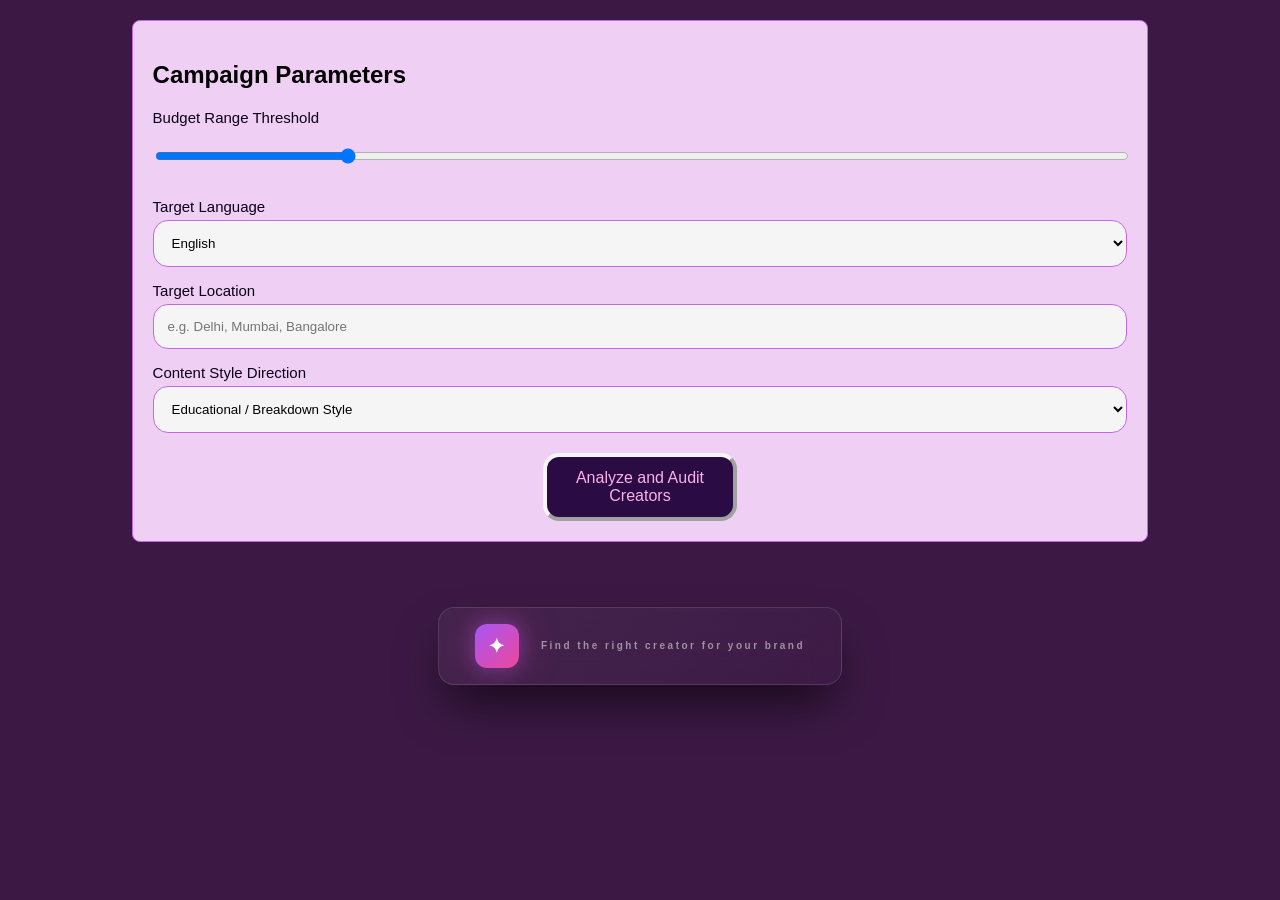
==== campaign.html @ e8793ec0 "Add files via upload" ====
<!DOCTYPE html>
<html lang="en">
<head>
    <meta charset="UTF-8">
    <meta name="viewport" content="width=device-width, initial-scale=1.0">
    <title >Campaign Parameters</title>
    <link rel="stylesheet" href="style.css">
</head>
<body>
    <div class="container">
        <section class="parameters">
            <h2 style="color: black;"> Campaign Parameters </h2>
            <form id="form">
                <div class="group">
                    <label>Budget Range Threshold</label>
                    <input type="range" class="slider" min="1000" max="50000" step="1000" value="10000">
                </div>
                <div class="group">
                    <label>Target Language</label>
                    <select class="select">
                        <option>English</option>
                        <option>Hindi</option>
                        <option>Hinglish</option>
                        <option>Regional</option>
                    </select>
                </div>
                <div class="group">
                    <label>Target Location</label>
                    <input type="text" class="input" placeholder="e.g. Delhi, Mumbai, Bangalore">
                </div>
                <div class="group">
                    <label>Content Style Direction</label>
                    <select id="style-select" class="select">
                        <option value="educational">Educational / Breakdown Style</option>
                        <option value="lifestyle">Lifestyle / Vlogs</option>
                        <option value="aesthetic">Aesthetic / Cinematic</option>
                    </select>
                </div>
                <button type="button" id="analyze" class="btn-main">Analyze and Audit Creators</button>
            </form>
        </section>
    </div>
    <!-- Cyber-Premium VouchAI Theme Badge -->
<div class="metric-container">
    <div class="metric-card">
        <div class="glow-border"></div>
        <div class="pulse-ring"></div>
        <div class="card-content">
            <span class="trend-icon">✦</span>
            <div class="text-group">
                <span class="label">Find  the right creator for your brand</span>
                
            </div>
        </div>
    </div>
</div>
    <script src="page2.js"></script>
</body>
</html>
---- style.css ----
:root {
    --bg: #3b1944;
    --card: #f0cff4;
    --border: #c567e7;
    --text: #1d0417;
    --primary: #401d71;
    --success: #22c55e;
    --warning: #eab308;
    --danger: #ef4444;
}

body {
    margin: 0;
    font-family: sans-serif;
    background-color: var(--bg);
    color: var(--text);
    padding: 20px;
}

.container {
    width:82%;
    margin: 0 auto;
    color: #d1c2f2;
    
    
    
             
}
    


.header, .parameters, .board, .details {
    background-color: var(--card);
    border: 1px solid var(--border);
    border-radius: 8px;
    padding: 20px;
    margin-bottom: 20px;
}

.header {
    display: grid;
    grid-template-columns: 1fr 1fr;
    gap: 40px;
}

.group {
    margin-bottom: 15px;
}

label {
    display: block;
    margin-bottom: 5px;
    font-size: 15px;
    color: #090117;
    font-family:Arial, Helvetica, sans-serif;
    font-weight: 500;
}

.input, .select, .slider {
    width: 100%;
    padding: 14px;
    background-color:whitesmoke;
    border: 1px solid var(--border);
    color:black;
    border-radius: 15px;
    box-sizing: border-box;
}

.verify-box {
    display: flex;
    gap: 10px;
}

.btn-verify, .btn-main, .toggle {
    background-color:rgb(43, 11, 67);
    color:rgb(251, 178, 232);
    
    padding: 10px 15px;
    border-radius: 16px;
    cursor: pointer;
    border-color: whitesmoke;
    border-width:4px;
}

.btn-main {
    width: 20%;
    font-size: 16px;
    padding: 12px;
    margin:20px auto 0 auto;
    display: block;
    transition: all 0.2s ease;
    
}

.alert {
    margin-top: 10px;
    padding: 8px;
    background-color: rgba(34, 197, 94, 0.2);
    border: 1px solid var(--success);
    color: var(--success);
    border-radius: 4px;
    font-size: 14px;
}

.hidden {
    display: none !important;
}

.grid {
    display: grid;
    grid-template-columns: repeat(auto-fill, minmax(220px, 1fr));
    gap: 20px;
    background-color: #d9b3ef;
}

.card {
    background-color: var(--bg);
    border: 1px solid var(--border);
    border-radius: 6px;
    padding: 15px;
    cursor: pointer;
}

.badge {
    display: inline-block;
    padding: 4px 8px;
    border-radius: 4px;
    font-size: 12px;
    font-weight: bold;
}

.badge-green { background-color: var(--success); color: #fff; }
.badge-yellow { background-color: var(--warning); color: #000; }
.badge-red { background-color: var(--danger); color: #fff; }

.details {
    display: grid;
    grid-template-columns: 1fr 1fr;
    gap: 40px;
}

.toggles {
    display: flex;
    gap: 10px;
    margin-bottom: 20px;
}

.toggle {
    background-color: var(--bg);
    border: 1px solid var(--border);
}

.toggle.active {
    background-color: var(--primary);
}

.phone {
    border: 12px solid #334155;
    border-radius: 24px;
    padding: 15px;
    background-color: #000;
    max-width: 300px;
    margin: 0 auto;
}

.screen {
    background-color: var(--card);
    height: 300px;
    padding: 15px;
    overflow-y: auto;
    font-size: 14px;
    border-radius: 12px;
}

.metric {
    background-color: var(--bg);
    border: 1px solid var(--border);
    padding: 15px;
    border-radius: 6px;
    margin-bottom: 15px;
}

.tags {
    display: flex;
    flex-wrap: wrap;
    gap: 8px;
}

.tag {
    background-color: var(--border);
    padding: 4px 8px;
    border-radius: 4px;
    font-size: 12px;
}

.quote {
    border-left: 4px solid var(--primary);
    padding-left: 10px;
    font-style: italic;
    color: #d0bbf3;
}
.analytics{
    color: #ccb9ed;
    background-color: #1d0417;
}
.preview{
    color:#121005
}

/* Centers the element directly below the verify button */
.metric-container {
    width: 100%;
    display: flex;
    justify-content: center;
    margin-top: 65px; /* Perfect spacing to break up the empty bottom space */
}

/* 3D Glassmorphism Premium Theme Card */
.metric-card {
    position: relative;
    display: flex;
    align-items: center;
    padding: 16px 36px;
    background: linear-gradient(135deg, rgba(255, 255, 255, 0.05) 0%, rgba(255, 255, 255, 0.01) 100%);
    border: 1px solid rgba(255, 255, 255, 0.12);
    border-radius: 16px;
    backdrop-filter: blur(16px);
    -webkit-backdrop-filter: blur(16px);
    box-shadow: 0 25px 50px -12px rgba(0, 0, 0, 0.7);
    overflow: hidden;
    
    /* Premium drifting floating effect */
    animation: professionalHover 6s ease-in-out infinite alternate;
}

/* Moving laser light overlay across the border top */
.glow-border {
    position: absolute;
    top: 0;
    left: -100%;
    width: 50%;
    height: 1px;
    background: linear-gradient(90deg, transparent, #bd5fff, #ff53b7, transparent);
    animation: laserPass 4s linear infinite;
}

/* Content layout inside card */
.card-content {
    display: flex;
    align-items: center;
    gap: 22px;
}

/* VouchAI Theme Geometric Icon Component */
.trend-icon {
    font-size: 20px;
    color: #ffffff;
    background: linear-gradient(135deg, #a855f7 0%, #ec4899 100%);
    width: 44px;
    height: 44px;
    border-radius: 12px;
    display: flex;
    align-items: center;
    justify-content: center;
    font-weight: bold;
    box-shadow: 0 0 20px rgba(168, 85, 247, 0.4);
}

/* Text structuring */
.text-group {
    display: flex;
    flex-direction: column;
}

.label {
    font-family: -apple-system, BlinkMacSystemFont, "Segoe UI", Roboto, sans-serif;
    font-size: 10px;
    font-weight: 700;
    letter-spacing: 2.5px;
    color: rgba(255, 255, 255, 0.5); /* Semi-transparent typography */
}

.value {
    font-family: -apple-system, BlinkMacSystemFont, "Segoe UI", Roboto, sans-serif;
    font-size: 26px;
    font-weight: 700;
    background: linear-gradient(90deg, #ffffff, #f4b5ff);
    -webkit-background-clip: text;
    -webkit-text-fill-color: transparent;
    margin-top: 2px;
}

.pct {
    font-size: 16px;
    font-weight: 500;
    margin-left: 2px;
    color: #ec4899;
    -webkit-text-fill-color: initial;
}

/* Ambient glow matching your website's purple canvas */
.pulse-ring {
    position: absolute;
    top: 50%;
    left: 36px;
    transform: translateY(-50%);
    width: 44px;
    height: 44px;
    background: rgba(236, 72, 153, 0.3);
    border-radius: 12px;
    filter: blur(20px);
    z-index: -1;
}

/* Smooth breathing hover loop */
@keyframes professionalHover {
    0% {
        transform: translateY(0px) rotate(0deg);
        box-shadow: 0 25px 50px -12px rgba(0, 0, 0, 0.7);
    }
    100% {
        transform: translateY(10px) rotate(0.5deg);
        box-shadow: 0 35px 60px -10px rgba(168, 85, 247, 0.15); /* Adds a subtle dark purple shadow swell */
    }
}

/* Sweep effect for the modern top highlight border */
@keyframes laserPass {
    0% { left: -100%; }
    100% { left: 200%; }
}
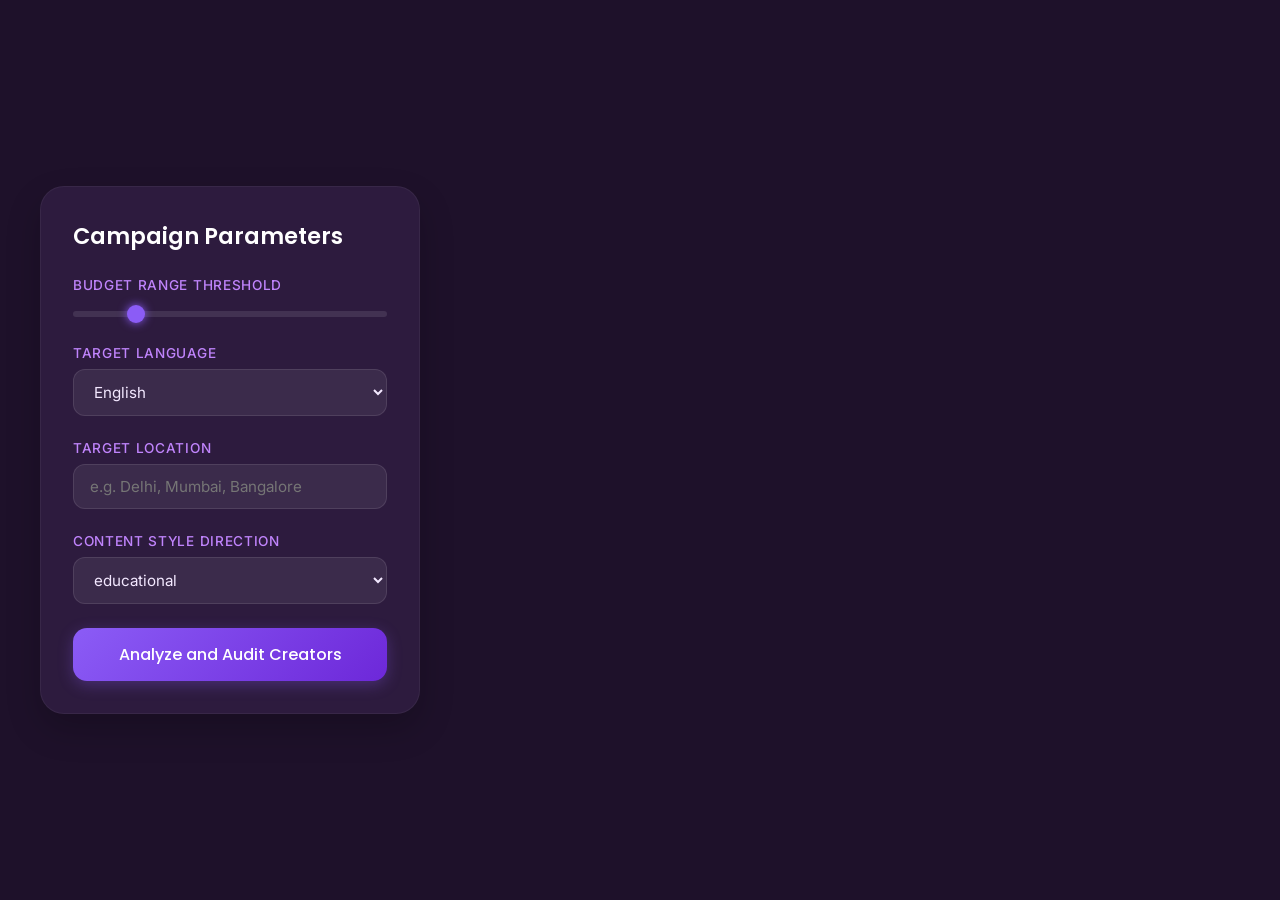
==== commit 6acd25b9: "Merged Frontend & Backend" ====
--- a/campaign.html
+++ b/campaign.html
@@ -3,57 +3,57 @@
 <head>
     <meta charset="UTF-8">
     <meta name="viewport" content="width=device-width, initial-scale=1.0">
-    <title >Campaign Parameters</title>
+    <title>VouchAI - Campaign Settings</title>
     <link rel="stylesheet" href="style.css">
 </head>
 <body>
-    <div class="container">
-        <section class="parameters">
-            <h2 style="color: black;"> Campaign Parameters </h2>
-            <form id="form">
-                <div class="group">
+    <div class="campaign-page-wrapper">
+        <div class="campaign-container">
+            <div class="filter-panel">
+                <h2>Campaign Parameters</h2>
+                
+                <div class="control-group">
                     <label>Budget Range Threshold</label>
-                    <input type="range" class="slider" min="1000" max="50000" step="1000" value="10000">
+                    <input type="range" class="slider" min="1000" max="50000" step="500" value="10000">
                 </div>
-                <div class="group">
-                    <label>Target Language</label>
-                    <select class="select">
-                        <option>English</option>
-                        <option>Hindi</option>
-                        <option>Hinglish</option>
-                        <option>Regional</option>
+
+                <div class="control-group">
+                    <label for="language-select">Target Language</label>
+                    <select id="language-select">
+                        <option value="english">English</option>
+                        <option value="hindi">Hindi</option>
+                        <option value="hinglish">Hinglish</option>
                     </select>
                 </div>
-                <div class="group">
+
+                <div class="control-group">
                     <label>Target Location</label>
-                    <input type="text" class="input" placeholder="e.g. Delhi, Mumbai, Bangalore">
+                    <input type="text" id="location" placeholder="e.g. Delhi, Mumbai, Bangalore">
                 </div>
-                <div class="group">
-                    <label>Content Style Direction</label>
-                    <select id="style-select" class="select">
-                        <option value="educational">Educational / Breakdown Style</option>
-                        <option value="lifestyle">Lifestyle / Vlogs</option>
-                        <option value="aesthetic">Aesthetic / Cinematic</option>
+
+                <div class="control-group">
+                    <label for="style-select">Content Style Direction</label>
+                    <select id="style-select">
+                        <option value="educational">educational</option>
+                        <option value="lifestyle">lifestyle</option>
+                        <option value="aesthetic">aesthetic</option>
                     </select>
                 </div>
-                <button type="button" id="analyze" class="btn-main">Analyze and Audit Creators</button>
-            </form>
-        </section>
-    </div>
-    <!-- Cyber-Premium VouchAI Theme Badge -->
-<div class="metric-container">
-    <div class="metric-card">
-        <div class="glow-border"></div>
-        <div class="pulse-ring"></div>
-        <div class="card-content">
-            <span class="trend-icon">✦</span>
-            <div class="text-group">
-                <span class="label">Find  the right creator for your brand</span>
+
+                <button id="analyze" class="btn-submit">Analyze and Audit Creators</button>
+            </div>
+
+            <div id="results-workspace" class="results-workspace" style="display: none;">
+                <div class="results-header">
+                    <span class="sparkle-icon">✦</span>
+                    <h3 id="results-instruction" style="display: none;">Click on a creator's card below to choose them and view their custom script profile</h3>
+                </div>
                 
+                <div id="grid" class="creator-grid">
+                    </div>
             </div>
         </div>
     </div>
-</div>
     <script src="page2.js"></script>
 </body>
 </html>
--- a/style.css
+++ b/style.css
@@ -1,331 +1,457 @@
+/* ==========================================================================
+   1. CORE DESIGN VARIABLES & GLOBAL REBOOT
+   ========================================================================== */
+@import url('https://fonts.googleapis.com/css2?family=Inter:wght@300;400;500;600;700&family=Poppins:wght@400;500;600;700&display=swap');
+
 :root {
-    --bg: #3b1944;
-    --card: #f0cff4;
-    --border: #c567e7;
-    --text: #1d0417;
-    --primary: #401d71;
-    --success: #22c55e;
-    --warning: #eab308;
-    --danger: #ef4444;
-}
-
-body {
+    --bg-dark: #1e112a;         
+    --panel-dark: #2d1b3e;      
+    --panel-glass: #3d2454;     
+    --accent-purple: #8b5cf6;   
+    --accent-glow: #d8b4fe;     
+    --text-main: #f3e8ff;       
+    --text-muted: #c084fc;      
+    --color-clear: #10b981;     
+    --color-caution: #f59e0b;   
+    --color-blocked: #ef4444;   
+}
+
+* {
     margin: 0;
-    font-family: sans-serif;
-    background-color: var(--bg);
-    color: var(--text);
-    padding: 20px;
-}
-
+    padding: 0;
+    box-sizing: border-box;
+    font-family: 'Inter', sans-serif;
+}
+
+/* Page Outer Structural Blocks */
+.identity-page-wrapper, 
+.campaign-page-wrapper, 
+.dashboard-page-wrapper {
+    width: 100vw;
+    min-height: 100vh;
+    display: flex;
+    justify-content: center;
+    align-items: center;
+    background-color: var(--bg-dark);
+    color: var(--text-main);
+    padding: 2rem;
+    overflow-x: hidden;
+}
+
+h1, h2, h3 {
+    font-family: 'Poppins', sans-serif;
+    font-weight: 600;
+}
+
+/* Inputs, Select Labels */
+label {
+    display: block;
+    font-size: 0.85rem;
+    font-weight: 500;
+    color: var(--text-muted);
+    margin-bottom: 0.5rem;
+    text-transform: uppercase;
+    letter-spacing: 0.05em;
+}
+
+input[type="text"],
+input[type="email"],
+input[type="password"],
+select {
+    width: 100%;
+    padding: 0.75rem 1rem;
+    background: rgba(255, 255, 255, 0.07);
+    border: 1px solid rgba(255, 255, 255, 0.1);
+    border-radius: 12px;
+    color: var(--text-main);
+    font-size: 0.95rem;
+    transition: all 0.3s ease;
+    outline: none;
+}
+
+input:focus, select:focus {
+    border-color: var(--accent-purple);
+    box-shadow: 0 0 0 3px rgba(139, 92, 246, 0.25);
+    background: rgba(255, 255, 255, 0.12);
+}
+
+select option {
+    background: var(--panel-dark);
+    color: var(--text-main);
+}
+
+/* Operational Framework Interactive Controls Buttons */
+.btn-primary, .btn-submit {
+    display: inline-block;
+    width: 100%;
+    padding: 0.85rem 2rem;
+    background: linear-gradient(135deg, var(--accent-purple), #6d28d9);
+    border: none;
+    border-radius: 14px;
+    color: #fff;
+    font-family: 'Poppins', sans-serif;
+    font-weight: 500;
+    font-size: 1rem;
+    cursor: pointer;
+    box-shadow: 0 4px 15px rgba(139, 92, 246, 0.3);
+    transition: all 0.3s cubic-bezier(0.4, 0, 0.2, 1);
+}
+
+.btn-primary:hover, .btn-submit:hover {
+    transform: translateY(-2px);
+    box-shadow: 0 6px 20px rgba(139, 92, 246, 0.5);
+    background: linear-gradient(135deg, #a78bfa, var(--accent-purple));
+}
+
+/* System Risk Indices Status Badge Classes */
+.badge {
+    display: inline-block;
+    padding: 0.25rem 0.75rem;
+    border-radius: 20px;
+    font-size: 0.75rem;
+    font-weight: 600;
+    text-transform: uppercase;
+    letter-spacing: 0.05em;
+    margin-top: 0.5rem;
+}
+.badge-green { background: rgba(16, 185, 129, 0.2); color: var(--color-clear); border: 1px solid var(--color-clear); }
+.badge-yellow { background: rgba(245, 158, 11, 0.2); color: var(--color-caution); border: 1px solid var(--color-caution); }
+.badge-red { background: rgba(239, 68, 68, 0.2); color: var(--color-blocked); border: 1px solid var(--color-blocked); }
+
+
+/* ==========================================================================
+   2. PAGE 1 SPECIFIC STYLING (index.html)
+   ========================================================================== */
 .container {
-    width:82%;
-    margin: 0 auto;
-    color: #d1c2f2;
-    
-    
-    
-             
-}
-    
-
-
-.header, .parameters, .board, .details {
-    background-color: var(--card);
-    border: 1px solid var(--border);
-    border-radius: 8px;
-    padding: 20px;
-    margin-bottom: 20px;
-}
-
-.header {
+    width: 100%;
+    max-width: 800px;
+    text-align: center;
+}
+
+.container h1 {
+    font-size: 3rem;
+    margin-bottom: 2rem;
+    background: linear-gradient(to right, #fff, var(--text-muted));
+    -webkit-background-clip: text;
+    -webkit-text-fill-color: transparent;
+    letter-spacing: -0.03em;
+}
+
+.auth-box {
+    background: var(--panel-dark);
+    border: 1px solid rgba(255, 255, 255, 0.05);
+    border-radius: 24px;
+    padding: 2.5rem;
     display: grid;
     grid-template-columns: 1fr 1fr;
-    gap: 40px;
-}
-
-.group {
-    margin-bottom: 15px;
-}
-
-label {
-    display: block;
-    margin-bottom: 5px;
-    font-size: 15px;
-    color: #090117;
-    font-family:Arial, Helvetica, sans-serif;
-    font-weight: 500;
-}
-
-.input, .select, .slider {
-    width: 100%;
-    padding: 14px;
-    background-color:whitesmoke;
-    border: 1px solid var(--border);
-    color:black;
-    border-radius: 15px;
-    box-sizing: border-box;
-}
-
-.verify-box {
+    gap: 2.5rem;
+    text-align: left;
+    margin-bottom: 2rem;
+    box-shadow: 0 20px 40px rgba(0,0,0,0.3);
+}
+
+.auth-section h2 {
+    font-size: 1.25rem;
+    color: #fff;
+    margin-bottom: 1.5rem;
+    border-bottom: 1px solid rgba(255, 255, 255, 0.05);
+    padding-bottom: 0.5rem;
+}
+
+.input-group {
+    margin-bottom: 1.25rem;
+}
+
+
+/* ==========================================================================
+   3. PAGE 2 SPECIFIC STYLING (campaign.html)
+   ========================================================================== */
+.campaign-container {
+    width: 100%;
+    max-width: 1200px;
+    display: grid;
+    grid-template-columns: 380px 1fr;
+    gap: 2rem;
+    align-items: start;
+}
+
+.filter-panel {
+    background: var(--panel-dark);
+    border: 1px solid rgba(255, 255, 255, 0.05);
+    border-radius: 24px;
+    padding: 2rem;
+    box-shadow: 0 15px 35px rgba(0,0,0,0.2);
+}
+
+.filter-panel h2 {
+    font-size: 1.4rem;
+    margin-bottom: 1.5rem;
+    color: #fff;
+}
+
+.control-group {
+    margin-bottom: 1.5rem;
+}
+
+.slider {
+    -webkit-appearance: none;
+    width: 100%;
+    height: 6px;
+    background: rgba(255, 255, 255, 0.1);
+    border-radius: 5px;
+    outline: none;
+}
+
+.slider::-webkit-slider-thumb {
+    -webkit-appearance: none;
+    width: 18px;
+    height: 18px;
+    border-radius: 50%;
+    background: var(--accent-purple);
+    cursor: pointer;
+    box-shadow: 0 0 10px var(--accent-purple);
+    transition: transform 0.1s;
+}
+
+.slider::-webkit-slider-thumb:hover {
+    transform: scale(1.2);
+}
+
+.results-workspace {
+    background: rgba(45, 27, 62, 0.6);
+    border: 1px solid rgba(255, 255, 255, 0.05);
+    border-radius: 24px;
+    padding: 2rem;
+    backdrop-filter: blur(10px);
+}
+
+.results-header {
     display: flex;
-    gap: 10px;
-}
-
-.btn-verify, .btn-main, .toggle {
-    background-color:rgb(43, 11, 67);
-    color:rgb(251, 178, 232);
-    
-    padding: 10px 15px;
-    border-radius: 16px;
-    cursor: pointer;
-    border-color: whitesmoke;
-    border-width:4px;
-}
-
-.btn-main {
-    width: 20%;
-    font-size: 16px;
-    padding: 12px;
-    margin:20px auto 0 auto;
-    display: block;
-    transition: all 0.2s ease;
-    
-}
-
-.alert {
-    margin-top: 10px;
-    padding: 8px;
-    background-color: rgba(34, 197, 94, 0.2);
-    border: 1px solid var(--success);
-    color: var(--success);
-    border-radius: 4px;
-    font-size: 14px;
-}
-
-.hidden {
-    display: none !important;
-}
-
-.grid {
+    align-items: center;
+    gap: 0.75rem;
+    margin-bottom: 1.5rem;
+    padding-bottom: 0.75rem;
+    border-bottom: 1px solid rgba(255, 255, 255, 0.05);
+}
+
+.sparkle-icon {
+    color: var(--accent-glow);
+    font-size: 1.25rem;
+}
+
+.results-header h3 {
+    font-size: 1.1rem;
+    color: var(--accent-glow);
+}
+
+.creator-grid {
     display: grid;
     grid-template-columns: repeat(auto-fill, minmax(220px, 1fr));
-    gap: 20px;
-    background-color: #d9b3ef;
+    gap: 1.25rem;
 }
 
 .card {
-    background-color: var(--bg);
-    border: 1px solid var(--border);
-    border-radius: 6px;
-    padding: 15px;
+    background: var(--panel-dark);
+    border: 1px solid rgba(255, 255, 255, 0.05);
+    border-radius: 16px;
+    padding: 1.25rem;
+    transition: all 0.3s cubic-bezier(0.4, 0, 0.2, 1);
+    position: relative;
+    overflow: hidden;
     cursor: pointer;
 }
 
-.badge {
-    display: inline-block;
-    padding: 4px 8px;
+.card h3 {
+    font-size: 1.1rem;
+    color: #fff;
+    margin-bottom: 0.5rem;
+}
+
+.card p {
+    font-size: 0.85rem;
+    color: var(--text-muted);
+    margin-bottom: 0.25rem;
+}
+
+.card:hover {
+    transform: translateY(-4px);
+    background: var(--panel-glass);
+    border-color: var(--accent-purple);
+    box-shadow: 0 10px 20px rgba(139, 92, 246, 0.15);
+}
+
+.real-data-card::before {
+    content: '';
+    position: absolute;
+    top: 0; left: 0; width: 100%; height: 3px;
+    background: linear-gradient(90deg, transparent, var(--accent-purple), transparent);
+}
+
+
+/* ==========================================================================
+   4. PAGE 3 SPECIFIC STYLING (dashboard.html)
+   ========================================================================== */
+.dashboard-wrapper {
+    width: 100%;
+    max-width: 1200px;
+    display: grid;
+    grid-template-columns: 1fr 450px;
+    gap: 2.5rem;
+    align-items: start;
+}
+
+.left-panel h2, .right-panel h2 {
+    font-size: 1.5rem;
+    color: #fff;
+    margin-bottom: 1.5rem;
+}
+
+.tone-toggle-bar {
+    display: flex;
+    gap: 0.5rem;
+    background: rgba(0, 0, 0, 0.2);
+    padding: 0.35rem;
+    border-radius: 12px;
+    margin-bottom: 1.5rem;
+    width: fit-content;
+}
+
+.toggle {
+    background: transparent;
+    border: none;
+    padding: 0.5rem 1.25rem;
+    border-radius: 8px;
+    color: var(--text-muted);
+    font-size: 0.85rem;
+    font-weight: 500;
+    cursor: pointer;
+    transition: all 0.2s ease;
+}
+
+.toggle.active {
+    background: var(--panel-glass);
+    color: #fff;
+    box-shadow: 0 2px 8px rgba(0,0,0,0.2);
+}
+
+/* Smartphone Prompter Device Mockup Wrapper Elements */
+.phone-frame {
+    width: 100%;
+    max-width: 400px;
+    height: 580px;
+    background: #0f0a15;
+    border: 12px solid #2e243a;
+    border-radius: 44px;
+    padding: 1rem;
+    box-shadow: 0 30px 60px rgba(0,0,0,0.5), inset 0 0 15px rgba(0,0,0,0.8);
+    margin: 0 auto;
+    position: relative;
+}
+
+.phone-frame::before {
+    content: '';
+    position: absolute;
+    top: 0; left: 50%;
+    transform: translateX(-50%);
+    width: 120px; height: 18px;
+    background: #2e243a;
+    border-bottom-left-radius: 12px;
+    border-bottom-right-radius: 12px;
+    z-index: 10;
+}
+
+.phone-screen {
+    width: 100%;
+    height: 100%;
+    background: #fff;
+    border-radius: 32px;
+    padding: 1.5rem;
+    color: #1a1a1a;
+    overflow-y: auto;
+}
+
+.phone-screen::-webkit-scrollbar { width: 4px; }
+.phone-screen::-webkit-scrollbar-thumb { background: rgba(0,0,0,0.1); border-radius: 4px; }
+
+.script-content { padding-top: 1rem; }
+
+.cue-style {
+    font-size: 0.8rem;
+    font-style: italic;
+    color: #6b7280;
+    margin-bottom: 1.25rem;
+    padding: 0.5rem;
+    background: #f3f4f6;
+    border-left: 3px solid var(--accent-purple);
     border-radius: 4px;
-    font-size: 12px;
-    font-weight: bold;
-}
-
-.badge-green { background-color: var(--success); color: #fff; }
-.badge-yellow { background-color: var(--warning); color: #000; }
-.badge-red { background-color: var(--danger); color: #fff; }
-
-.details {
-    display: grid;
-    grid-template-columns: 1fr 1fr;
-    gap: 40px;
-}
-
-.toggles {
-    display: flex;
-    gap: 10px;
-    margin-bottom: 20px;
-}
-
-.toggle {
-    background-color: var(--bg);
-    border: 1px solid var(--border);
-}
-
-.toggle.active {
-    background-color: var(--primary);
-}
-
-.phone {
-    border: 12px solid #334155;
-    border-radius: 24px;
-    padding: 15px;
-    background-color: #000;
-    max-width: 300px;
-    margin: 0 auto;
-}
-
-.screen {
-    background-color: var(--card);
-    height: 300px;
-    padding: 15px;
-    overflow-y: auto;
-    font-size: 14px;
-    border-radius: 12px;
-}
-
-.metric {
-    background-color: var(--bg);
-    border: 1px solid var(--border);
-    padding: 15px;
-    border-radius: 6px;
-    margin-bottom: 15px;
-}
-
-.tags {
+    line-height: 1.4;
+}
+
+.voiceover-body {
+    font-size: 0.95rem;
+    line-height: 1.6;
+    color: #374151;
+    white-space: pre-line;
+}
+
+/* Analytics Cards Info Grids */
+.analytics-card {
+    background: var(--panel-dark);
+    border: 1px solid rgba(255, 255, 255, 0.05);
+    border-radius: 20px;
+    padding: 1.5rem;
+    margin-bottom: 1.25rem;
+    box-shadow: 0 10px 20px rgba(0,0,0,0.1);
+}
+
+.analytics-card h3 {
+    font-size: 0.9rem;
+    text-transform: uppercase;
+    letter-spacing: 0.05em;
+    color: var(--text-muted);
+    margin-bottom: 0.75rem;
+}
+
+.metric-highlight {
+    font-size: 1.1rem;
+    font-weight: 500;
+    color: #fff;
+}
+
+.tag-cloud-container {
     display: flex;
     flex-wrap: wrap;
-    gap: 8px;
+    gap: 0.5rem;
 }
 
 .tag {
-    background-color: var(--border);
-    padding: 4px 8px;
-    border-radius: 4px;
-    font-size: 12px;
-}
-
-.quote {
-    border-left: 4px solid var(--primary);
-    padding-left: 10px;
+    background: rgba(139, 92, 246, 0.15);
+    color: var(--accent-glow);
+    border: 1px solid rgba(139, 92, 246, 0.3);
+    padding: 0.35rem 0.85rem;
+    border-radius: 10px;
+    font-size: 0.8rem;
+    font-weight: 500;
+}
+
+.hook-quote {
+    font-size: 1rem;
     font-style: italic;
-    color: #d0bbf3;
-}
-.analytics{
-    color: #ccb9ed;
-    background-color: #1d0417;
-}
-.preview{
-    color:#121005
-}
-
-/* Centers the element directly below the verify button */
-.metric-container {
-    width: 100%;
-    display: flex;
-    justify-content: center;
-    margin-top: 65px; /* Perfect spacing to break up the empty bottom space */
-}
-
-/* 3D Glassmorphism Premium Theme Card */
-.metric-card {
-    position: relative;
-    display: flex;
-    align-items: center;
-    padding: 16px 36px;
-    background: linear-gradient(135deg, rgba(255, 255, 255, 0.05) 0%, rgba(255, 255, 255, 0.01) 100%);
-    border: 1px solid rgba(255, 255, 255, 0.12);
-    border-radius: 16px;
-    backdrop-filter: blur(16px);
-    -webkit-backdrop-filter: blur(16px);
-    box-shadow: 0 25px 50px -12px rgba(0, 0, 0, 0.7);
-    overflow: hidden;
-    
-    /* Premium drifting floating effect */
-    animation: professionalHover 6s ease-in-out infinite alternate;
-}
-
-/* Moving laser light overlay across the border top */
-.glow-border {
-    position: absolute;
-    top: 0;
-    left: -100%;
-    width: 50%;
-    height: 1px;
-    background: linear-gradient(90deg, transparent, #bd5fff, #ff53b7, transparent);
-    animation: laserPass 4s linear infinite;
-}
-
-/* Content layout inside card */
-.card-content {
-    display: flex;
-    align-items: center;
-    gap: 22px;
-}
-
-/* VouchAI Theme Geometric Icon Component */
-.trend-icon {
-    font-size: 20px;
-    color: #ffffff;
-    background: linear-gradient(135deg, #a855f7 0%, #ec4899 100%);
-    width: 44px;
-    height: 44px;
-    border-radius: 12px;
-    display: flex;
-    align-items: center;
-    justify-content: center;
-    font-weight: bold;
-    box-shadow: 0 0 20px rgba(168, 85, 247, 0.4);
-}
-
-/* Text structuring */
-.text-group {
-    display: flex;
-    flex-direction: column;
-}
-
-.label {
-    font-family: -apple-system, BlinkMacSystemFont, "Segoe UI", Roboto, sans-serif;
-    font-size: 10px;
-    font-weight: 700;
-    letter-spacing: 2.5px;
-    color: rgba(255, 255, 255, 0.5); /* Semi-transparent typography */
-}
-
-.value {
-    font-family: -apple-system, BlinkMacSystemFont, "Segoe UI", Roboto, sans-serif;
-    font-size: 26px;
-    font-weight: 700;
-    background: linear-gradient(90deg, #ffffff, #f4b5ff);
-    -webkit-background-clip: text;
-    -webkit-text-fill-color: transparent;
-    margin-top: 2px;
-}
-
-.pct {
-    font-size: 16px;
-    font-weight: 500;
-    margin-left: 2px;
-    color: #ec4899;
-    -webkit-text-fill-color: initial;
-}
-
-/* Ambient glow matching your website's purple canvas */
-.pulse-ring {
-    position: absolute;
-    top: 50%;
-    left: 36px;
-    transform: translateY(-50%);
-    width: 44px;
-    height: 44px;
-    background: rgba(236, 72, 153, 0.3);
-    border-radius: 12px;
-    filter: blur(20px);
-    z-index: -1;
-}
-
-/* Smooth breathing hover loop */
-@keyframes professionalHover {
-    0% {
-        transform: translateY(0px) rotate(0deg);
-        box-shadow: 0 25px 50px -12px rgba(0, 0, 0, 0.7);
+    color: #fff;
+    border-left: 3px solid var(--accent-purple);
+    padding-left: 1rem;
+    line-height: 1.5;
+}
+
+
+/* ==========================================================================
+   5. RESPONSIVE MEDIA QUERIES
+   ========================================================================== */
+@media (max-width: 900px) {
+    .auth-box, .campaign-container, .dashboard-wrapper {
+        grid-template-columns: 1fr;
     }
-    100% {
-        transform: translateY(10px) rotate(0.5deg);
-        box-shadow: 0 35px 60px -10px rgba(168, 85, 247, 0.15); /* Adds a subtle dark purple shadow swell */
+    .identity-page-wrapper, .campaign-page-wrapper, .dashboard-page-wrapper {
+        padding: 1rem;
     }
-}
-
-/* Sweep effect for the modern top highlight border */
-@keyframes laserPass {
-    0% { left: -100%; }
-    100% { left: 200%; }
 }
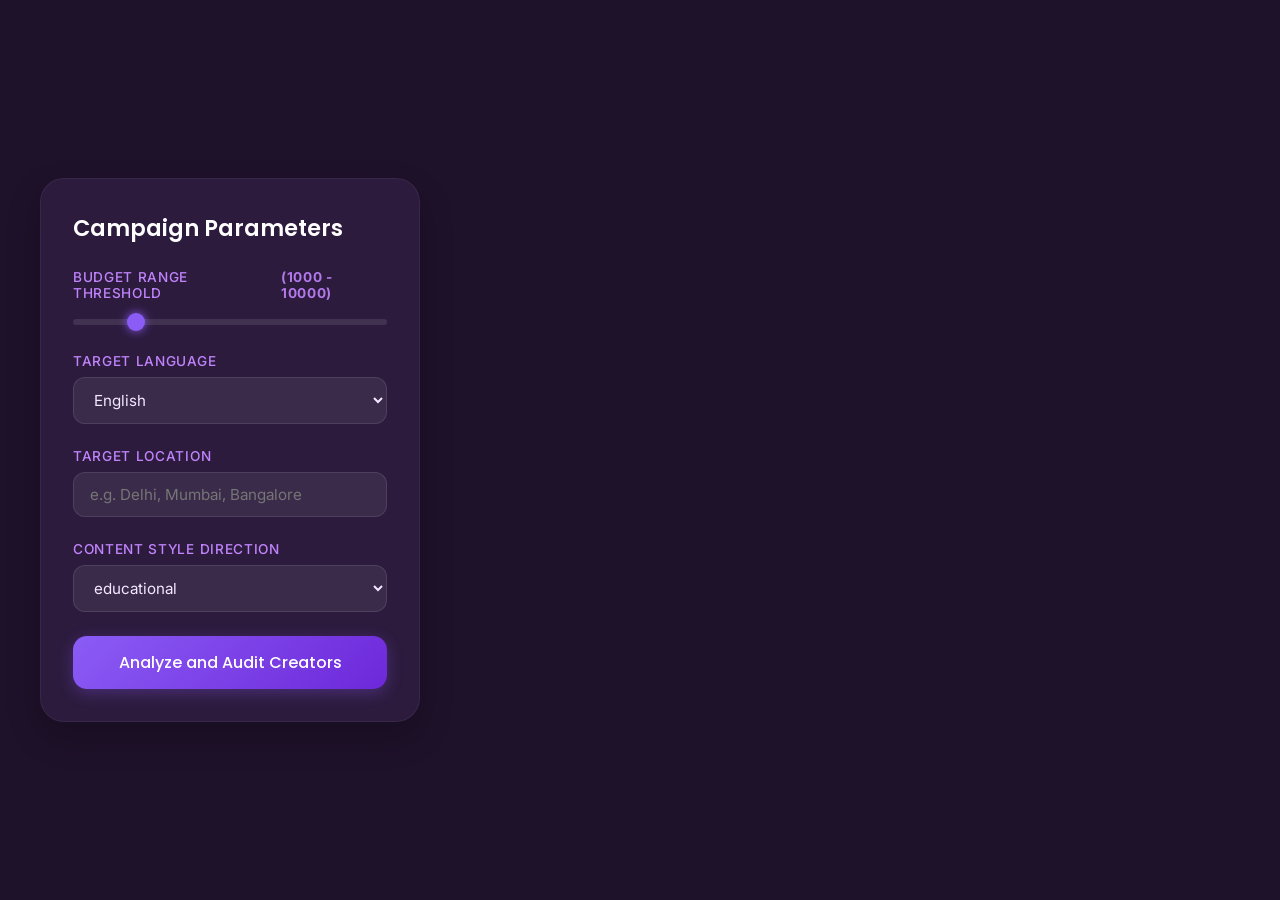
==== commit 01e3f2de: "Added report export button" ====
--- a/campaign.html
+++ b/campaign.html
@@ -13,8 +13,12 @@
                 <h2>Campaign Parameters</h2>
                 
                 <div class="control-group">
-                    <label>Budget Range Threshold</label>
-                    <input type="range" class="slider" min="1000" max="50000" step="500" value="10000">
+                    <!-- Added id to span to insert dynamic range display marked in edited-image.png -->
+                    <label style="display: flex; justify-content: space-between; align-items: center; width: 100%;">
+                        Budget Range Threshold 
+                        <span id="budget-display" style="font-weight: bold; opacity: 0.9;">(1000 - 10000)</span>
+                    </label>
+                    <input type="range" id="budget-slider" class="slider" min="1000" max="50000" step="500" value="10000">
                 </div>
 
                 <div class="control-group">
@@ -37,6 +41,9 @@
                         <option value="educational">educational</option>
                         <option value="lifestyle">lifestyle</option>
                         <option value="aesthetic">aesthetic</option>
+                        <option value="analytical">analytical</option>
+                        <option value="culinary">culinary</option>
+                        <option value="interactive">interactive</option>
                     </select>
                 </div>
 
@@ -50,7 +57,7 @@
                 </div>
                 
                 <div id="grid" class="creator-grid">
-                    </div>
+                </div>
             </div>
         </div>
     </div>
